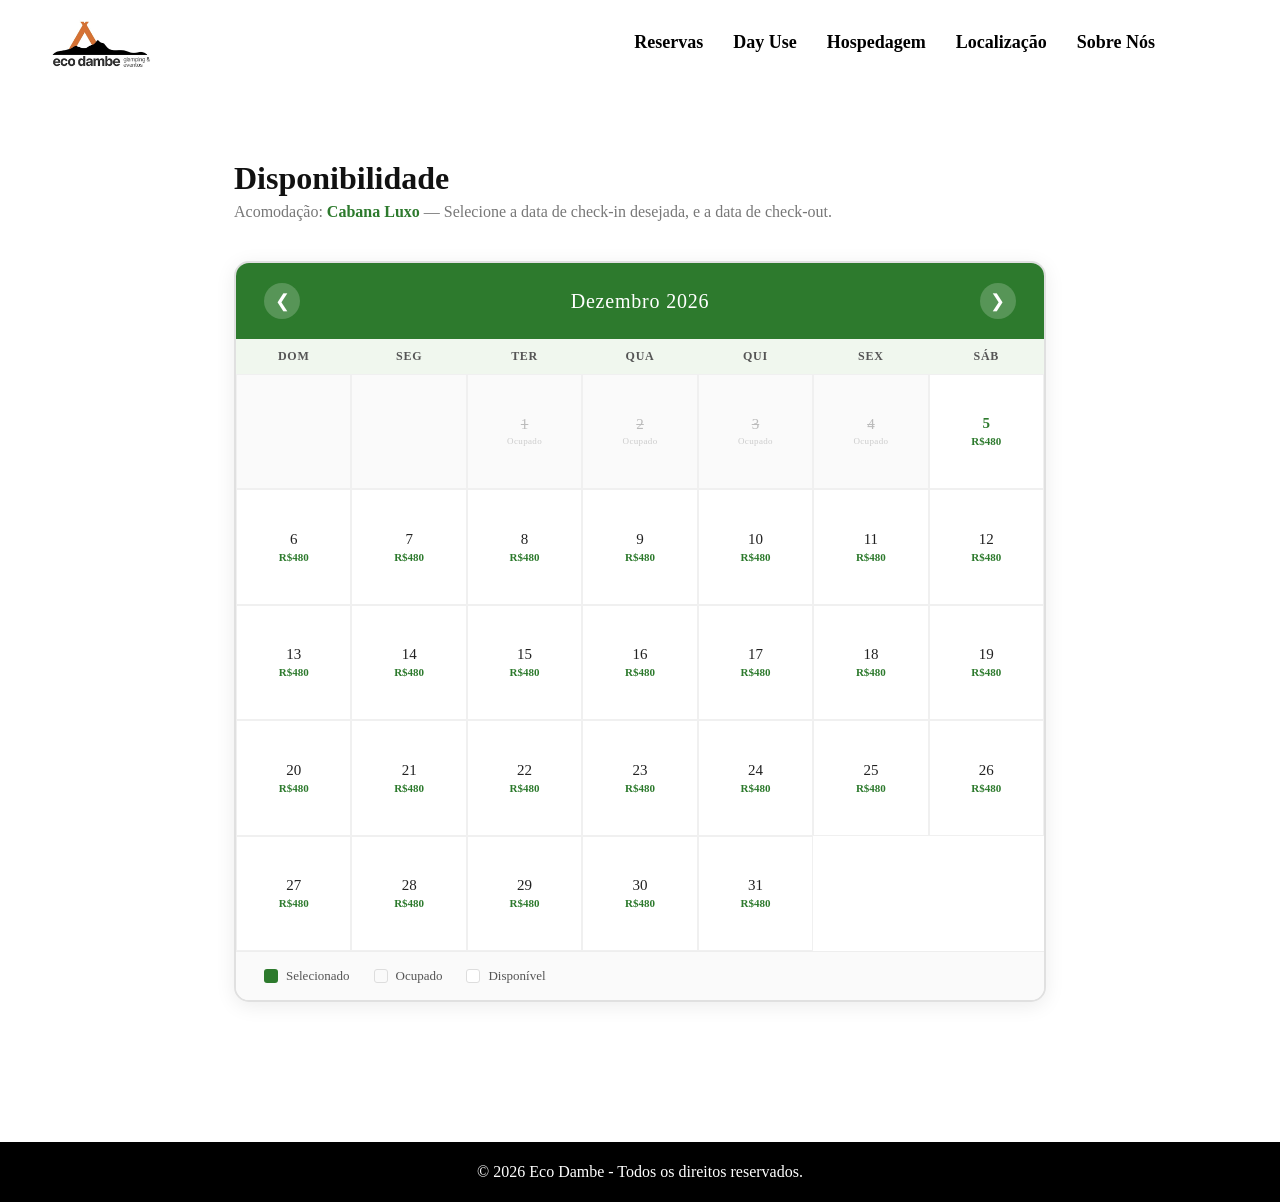
==== disponibilidade.html @ f7f6e592 "versão 3.0, o caldo de cana esta saindo" ====
<!DOCTYPE html>
<html lang="pt-br">
<head>
    <meta charset="UTF-8">
    <meta name="viewport" content="width=device-width, initial-scale=1.0">
    <title>Disponibilidade — Eco Dambe</title>
    <link rel="stylesheet" href="style.css">
    </head>

<body class="reservas">

    <header>
        <a class="logo" href="index.html">
            <img src="./img/logo ecodambe.png" alt="Logo Eco Dambe">
        </a>
        <nav class="nav">
            <a href="reservas.html">Reservas</a>
            <a href="day-use.html">Day Use</a>
            <a href="hospedagem.html">Hospedagem</a>
            <a href="localizacao.html">Localização</a>
            <a href="sobre-nos.html">Sobre Nós</a>
        </nav>
    </header>

    <div class="disponibilidade-wrapper">

        <h1 class="disp-titulo">Disponibilidade</h1>
        <p class="disp-subtitulo">
            Acomodação: <strong id="nomeCabana">Cabana Luxo</strong> —
            Selecione a data de check-in desejada, e a data de check-out.
        </p>

        <div class="calendario">
            <div class="cal-header">
                <button class="cal-nav" id="btnMesAnterior">&#10094;</button>
                <h2 id="mesAno">Maio 2026</h2>
                <button class="cal-nav" id="btnProximoMes">&#10095;</button>
            </div>

            <div class="cal-dias-semana">
                <span>Dom</span><span>Seg</span><span>Ter</span>
                <span>Qua</span><span>Qui</span><span>Sex</span><span>Sáb</span>
            </div>

            <div class="cal-grid" id="calGrid"></div>

            <div class="legenda">
                <div class="legenda-item">
                    <div class="legenda-cor" style="background:#2d7a2d;"></div>
                    Selecionado
                </div>
                <div class="legenda-item">
                    <div class="legenda-cor" style="background:#fafafa; border:1px solid #ddd;"></div>
                    Ocupado
                </div>
                <div class="legenda-item">
                    <div class="legenda-cor" style="background:white; border:1px solid #ddd;"></div>
                    Disponível
                </div>
            </div>
        </div>

        <!-- Resumo aparece ao selecionar data -->
        <div class="resumo" id="resumo">
            <h3>Resumo da Reserva</h3>
            <div class="resumo-linha">
                <span>Acomodação</span>
                <strong id="resumoCabana">—</strong>
            </div>
            <div class="resumo-linha">
                <span>Check-in</span>
                <strong id="resumoCheckin">—</strong>
            </div>
            <div class="resumo-linha">
                <span>Check-out</span>
                <strong id="resumoCheckout">—</strong>
            </div>
            <div class="resumo-linha">
                <span>Diárias</span>
                <strong id="resumoDiarias">—</strong>
            </div>
            <div class="resumo-total">
                <span>Total estimado</span>
                <strong id="resumoTotal">—</strong>
            </div>
            <div class="resumo-acoes">
                <button class="btn-confirmar" onclick="confirmarReserva()">Confirmar Reserva</button>
                <button class="btn-limpar" onclick="limparSelecao()">Limpar seleção</button>
            </div>
        </div>

    </div>

    <footer>
        <p>© 2026 Eco Dambe - Todos os direitos reservados.</p>
    </footer>

    <script>
        // ── CONFIGURAÇÃO ──────────────────────────

        // Preços por cabana (R$/noite)
        const precos = {
            'Cabana Luxo':    480,
            'Cabana Premium': 680,
        };

        // Datas indisponíveis — formato: 'YYYY-MM-DD'
        const indisponiveis = new Set([]);

        // Lê a cabana da URL
        const params = new URLSearchParams(window.location.search);
        const cabana = decodeURIComponent(params.get('cabana') || 'Cabana Luxo');
        const precoPorNoite = precos[cabana] || 480;

        document.getElementById('nomeCabana').textContent = cabana;

        // ── ESTADO ───────────────────────────────

        const hoje = new Date();
        hoje.setHours(0, 0, 0, 0);

        let mesAtual = hoje.getMonth();
        let anoAtual = hoje.getFullYear();
        let checkin = null;
        let checkout = null;

        const meses = [
            'Janeiro','Fevereiro','Março','Abril','Maio','Junho',
            'Julho','Agosto','Setembro','Outubro','Novembro','Dezembro'
        ];

        // ── RENDERIZAR CALENDÁRIO ─────────────────

        function toKey(date) {
    return `${date.getFullYear()}-${String(date.getMonth()+1).padStart(2,'0')}-${String(date.getDate()).padStart(2,'0')}`;
}

        function renderizarCalendario() {
            document.getElementById('mesAno').textContent = `${meses[mesAtual]} ${anoAtual}`;

            const grid = document.getElementById('calGrid');
            grid.innerHTML = '';

            const primeiroDia = new Date(anoAtual, mesAtual, 1).getDay();
            const totalDias   = new Date(anoAtual, mesAtual + 1, 0).getDate();

            // Células vazias antes do dia 1
            for (let i = 0; i < primeiroDia; i++) {
                const vazio = document.createElement('div');
                vazio.className = 'cal-dia vazio';
                grid.appendChild(vazio);
            }

            // Dias do mês
            for (let d = 1; d <= totalDias; d++) {
                const data = new Date(anoAtual, mesAtual, d);
                const key  = toKey(data);
                const passado = data < hoje;
                const ocupado = indisponiveis.has(key);
                const ehHoje  = toKey(data) === toKey(hoje);
                const selecionado =
                    (checkin && toKey(checkin) === key) || (checkout && toKey(checkout) === key);

const noIntervalo =
    checkin && checkout &&
    data > checkin && data < checkout;

                const cel = document.createElement('div');
                cel.className = 'cal-dia';

                if (passado || ocupado) {
                    cel.classList.add('indisponivel');
                }
                if (ehHoje) cel.classList.add('hoje');
                if (selecionado) cel.classList.add('selecionado');

                const num = document.createElement('span');
                num.className = 'num';
                num.textContent = d;
                cel.appendChild(num);

                if (!passado) {
                    const valor = document.createElement('span');
                    valor.className = 'valor';
                    valor.textContent = ocupado ? '' : `R$${precoPorNoite}`;
                    cel.appendChild(valor);
                }

                if (!passado && !ocupado) {
                    cel.addEventListener('click', () => selecionarData(data));
                }

                grid.appendChild(cel);
            }
        }

        // ── SELECIONAR DATA ───────────────────────

        function selecionarData(data) {
            if (!checkin || (checkin && checkout)) {
                checkin = data;
        checkout = null;
        }
     // segundo clique
        else if (data > checkin) {
        checkout = data;
        }
    // se clicar antes do check-in, reinicia
        else {
        checkin = data;
        checkout = null;
        }

    renderizarCalendario();
    atualizarResumo();
}
        

        function atualizarResumo() {
    if (!checkin) return;

    const fmt = d => d.toLocaleDateString('pt-BR', {
        day: '2-digit',
        month: 'long',
        year: 'numeric'
    });

    let diarias = 1;
    let total = precoPorNoite;

    let saida = new Date(checkin);

    if (checkout) {
        diarias = Math.ceil((checkout - checkin) / (1000 * 60 * 60 * 24));
        total = diarias * precoPorNoite;
        saida = checkout;
    } else {
        saida.setDate(saida.getDate() + 1);
    }

    document.getElementById('resumoCabana').textContent = cabana;
    document.getElementById('resumoCheckin').textContent = fmt(checkin);
    document.getElementById('resumoCheckout').textContent = fmt(saida);
    document.getElementById('resumoDiarias').textContent = `${diarias} dias(s)`;
    document.getElementById('resumoTotal').textContent =
        `R$ ${total.toLocaleString('pt-BR')}`;

    document.getElementById('resumo').classList.add('visivel');
}
        

        function confirmarReserva() {
    if (!checkin) return;

    const fmt = d => d.toLocaleDateString('pt-BR', {
        day: '2-digit',
        month: 'long',
        year: 'numeric'
    });

    const saida = checkout || new Date(checkin.getTime() + 24 * 60 * 60 * 1000);

    alert(
`Reserva solicitada!

Acomodação: ${cabana}
Check-in: ${fmt(checkin)}
Check-out: ${fmt(saida)}

Entraremos em contato para confirmar.`
    );
}

        // ── NAVEGAÇÃO DE MESES ────────────────────

        document.getElementById('btnProximoMes').addEventListener('click', () => {
            mesAtual++;
            if (mesAtual > 11) { mesAtual = 0; anoAtual++; }
            renderizarCalendario();
        });

        document.getElementById('btnMesAnterior').addEventListener('click', () => {
            const agora = new Date();
            if (anoAtual === agora.getFullYear() && mesAtual === agora.getMonth()) return;
            mesAtual--;
            if (mesAtual < 0) { mesAtual = 11; anoAtual--; }
            renderizarCalendario();
        });

        // ── INIT ──────────────────────────────────
        renderizarCalendario();

        function limparSelecao() {
    checkin = null;
    checkout = null;
    renderizarCalendario();
    document.getElementById('resumo').classList.remove('visivel');
}
    </script>

</body>
</html>
---- style.css ----
/* ============================================
   ECO DAMBE — STYLE.CSS
   ============================================ */

* {
    margin: 0;
    padding: 0;
    box-sizing: border-box;
    font-family: Cambria, Cochin, Georgia, Times, 'Times New Roman', serif;
}


/* ── BODY ─────────────────────────────────────
   CORREÇÃO 1 — removido background-color: black do body global.
   Cada página define seu próprio fundo via classe no <body>.
   Isso evita conflito entre index (imagem) e reservas (branco).
   ──────────────────────────────────────────── */

body {
    scroll-behavior: smooth;
}

/* Fundo da página inicial — vem do HTML via style inline ou classe */
body.page-home {
    background-image: url('./img/background.jpg');
    background-size: cover;
    background-position: center;
    background-repeat: no-repeat;
    min-height: 100vh;
}


/* ── ÁREA RESERVAS ────────────────────────── */

body.reservas {
    background-color: white;
    min-height: 100vh;
}


/* ── MIDDLE (index) ───────────────────────── */

.middle {
    height: calc(100vh - 160px);

    display: flex;
    flex-direction: column;

    justify-content: center;
    align-items: center;

    text-align: center;

 
    color: rgb(0, 0, 0);

    padding: 20px;
}


/* ── HEADER ───────────────────────────────── */

header {
    display: flex;
    align-items: center;
    justify-content: space-between;

    height: 100px;
    padding: 0 40px;
}


/* ── LOGO ─────────────────────────────────── */

.logo img {
    width: 120px;
    height: auto;
    border-radius: 8px;
}


/* ── NAV ──────────────────────────────────── */

nav {
    position: fixed;

    top: 20px;
    right: 100px;

    display: flex;
    align-items: center;
    gap: 30px;

    background-color: rgb(255, 255, 255);

    padding: 12px 25px;
    border-radius: 12px;

    z-index: 1000;
}

nav a {
    text-decoration: none;
    color: black;
    font-weight: bold;
    font-size: 18px;

    transition: 0.3s;
}

nav a:hover {
    color: #0077ff;
}


/* ── CARROSSEL ────────────────────────────── */

.cabanas {
    display: flex;
    align-items: center;
    justify-content: center;

    gap: 40px;

    padding: 50px;
}


/* ── CONTAINER IMAGENS ────────────────────── */

.container-imagens {
    position: relative;

    width: 550px;
    height: 380px;

    overflow: hidden;
    border-radius: 12px;
}


/* ── IMAGENS ──────────────────────────────── */

.imagem {
    position: absolute;

    width: 100%;
    height: 100%;

    object-fit: contain;

    opacity: 0;

    transition: opacity 1.2s ease-in-out;

    cursor: pointer;
}

.imagem.ativa {
    opacity: 1;
}


/* ── BOTÕES PREV / NEXT ───────────────────── */

.btn {
    background-color: white;
    border: none;

    width: 50px;
    height: 50px;

    border-radius: 50%;

    font-size: 30px;
    cursor: pointer;

    transition: 0.3s;

    box-shadow: 0 4px 10px rgba(0, 0, 0, 0.2);
}

.btn:hover {
    background-color: #0077ff;
    color: white;
    transform: scale(1.1);
}


/* ── INFORMAÇÕES DA CABANA ────────────────── */

.info-cabana {
    width: 350px;
    animation: fadeInfo 0.8s ease;
}

.info-cabana h2 {
    font-size: 34px;
    margin-bottom: 15px;
    color: rgb(0, 0, 0);
}

.info-cabana p {
    font-size: 18px;
    line-height: 1.7;
    color: #000000;
}


/* ── BOTÃO RESERVA ────────────────────────── */


.btn-reserva {
    display: inline-block;
    margin-top: 20px;

    padding: 12px 24px;

    background-color: black;
    color: white;

    border: none;
    border-radius: 8px;

    cursor: pointer;
    text-decoration: none;

    transition: 0.4s;
}

.btn-reserva:hover {
    background-color: #0077ff;
    transform: translateY(-5px);
}


/* ── CARD ─────────────────────────────────── */


.card {
    width: 250px;

    border-radius: 15px;
    border: 2px solid white;

    overflow: hidden;
    box-shadow: 0 4px 10px rgba(0, 0, 0, 0.2);

    color: black;

    margin-left: auto;
    padding: 20px;

    background-color: white;

    transition: 0.6s ease;
}

.card:hover {
    transform: scale(1.05);
    box-shadow: 0 8px 20px rgba(0, 0, 0, 0.3);
}



/* ── FOOTER ───────────────────────────────── */

footer {
    height: 60px;

    background-color: black;
    color: white;

    display: flex;
    justify-content: center;
    align-items: center;
}


/* ── ANIMAÇÃO INFO ────────────────────────── */


@keyframes fadeInfo {
    from {
        opacity: 0;
        transform: translateY(15px);
    }
    to {
        opacity: 1;
        transform: translateY(0);
    }
}


/* ── DETALHES DA CABANA ───────────────────── */

.detalhes-cabana {
    opacity: 0;
    transform: translateY(20px);
    transition: opacity 0.4s ease, transform 0.4s ease;
    visibility: hidden;  /* esconde sem travar a transição */
    height: 0;
    overflow: hidden;
    margin: 0;
    padding: 0;
}

.detalhes-cabana.visivel {
    opacity: 1;
    transform: translateY(0);
    visibility: visible;
    height: auto;
    overflow: visible;
    margin: 80px auto;
    padding: 40px;
}

.detalhes-cabana h2 {
    font-size: 32px;
    margin-bottom: 15px;
    color: rgb(0, 0, 0);
}

.detalhes-cabana p {
    font-size: 18px;
    line-height: 1.6;
    color: #000000;
}


/* ── BOTÃO FECHAR ─────────────────────────── */

.btn-fechar {
    background-color: transparent;
    border: none;

    font-size: 18px;
    cursor: pointer;

    float: right;

    margin-bottom: 10px;

    color: black;

    transition: 0.3s;
}

.btn-fechar:hover {
    color: red;
    transform: scale(1.1);
}


/* ── RESPONSIVO ───────────────────────────── */

@media (max-width: 900px) {

    .cabanas {
        flex-direction: column;
    }

    .container-imagens {
        width: 100%;
        max-width: 500px;
    }

    .info-cabana {
        width: 100%;
        text-align: center;
    }

    nav {
        right: 20px;
        gap: 15px;
        padding: 10px 15px;
    }

    nav a {
        font-size: 14px;
    }
}
.disponibilidade-wrapper {
            max-width: 860px;
            margin: 0 auto;
            padding: 60px 24px 100px;
        }

        .disp-titulo {
            font-size: 32px;
            color: #111;
            margin-bottom: 6px;
        }

        .disp-subtitulo {
            font-size: 16px;
            color: #777;
            margin-bottom: 40px;
        }

        .disp-subtitulo strong {
            color: #2d7a2d;
        }

        /* ── CALENDÁRIO ── */
        .calendario {
            background: white;
            border-radius: 15px;
            border: 2px solid #e0e0e0;
            box-shadow: 0 4px 20px rgba(0,0,0,0.08);
            overflow: hidden;
            margin-bottom: 40px;
        }

        .cal-header {
            display: flex;
            align-items: center;
            justify-content: space-between;
            padding: 20px 28px;
            background: #2d7a2d;
            color: white;
        }

        .cal-header h2 {
            font-size: 20px;
            font-weight: normal;
            letter-spacing: 0.04em;
        }

        .cal-nav {
            background: rgba(255,255,255,0.2);
            border: none;
            color: white;
            width: 36px;
            height: 36px;
            border-radius: 50%;
            font-size: 18px;
            cursor: pointer;
            transition: 0.2s;
            display: flex;
            align-items: center;
            justify-content: center;
        }

        .cal-nav:hover {
            background: rgba(255,255,255,0.35);
        }

        .cal-dias-semana {
            display: grid;
            grid-template-columns: repeat(7, 1fr);
            background: #f0f7ee;
        }

        .cal-dias-semana span {
            text-align: center;
            padding: 10px 0;
            font-size: 12px;
            font-weight: bold;
            letter-spacing: 0.06em;
            text-transform: uppercase;
            color: #555;
        }

        .cal-grid {
            display: grid;
            grid-template-columns: repeat(7, 1fr);
            gap: 0;
        }

        .cal-dia {
            position: relative;
            aspect-ratio: 1;
            display: flex;
            flex-direction: column;
            align-items: center;
            justify-content: center;
            cursor: pointer;
            border: 0.5px solid #f0f0f0;
            transition: background 0.2s;
            padding: 4px;
            min-height: 64px;
        }

        .cal-dia:hover:not(.indisponivel):not(.vazio) {
            background: #f0f7ee;
        }

        .cal-dia .num {
            font-size: 15px;
            font-weight: 500;
            color: #222;
            line-height: 1;
            margin-bottom: 4px;
        }

        .cal-dia .valor {
            font-size: 11px;
            color: #2d7a2d;
            font-weight: 600;
        }

        /* Estados */
        .cal-dia.vazio {
            cursor: default;
            background: #fafafa;
        }

        .cal-dia.indisponivel {
            background: #fafafa;
            cursor: not-allowed;
        }

        .cal-dia.indisponivel .num {
            color: #bbb;
            text-decoration: line-through;
        }

        .cal-dia.indisponivel .valor {
            color: #ddd;
        }

        .cal-dia.indisponivel::after {
            content: 'Ocupado';
            font-size: 9px;
            color: #ccc;
            letter-spacing: 0.04em;
        }

        .cal-dia.selecionado {
            background: #2d7a2d !important;
            border-radius: 0;
            color: white;
        }

        .cal-dia.selecionado .num {
            color: white;
        }

        .cal-dia.selecionado .valor {
            color: rgba(255,255,255,0.85);
        }

        .cal-dia.hoje .num {
            color: #2d7a2d;
            font-weight: bold;
        }
        

        /* ── LEGENDA ── */
        .legenda {
            display: flex;
            gap: 24px;
            flex-wrap: wrap;
            padding: 16px 28px;
            border-top: 1px solid #eee;
            background: #fafafa;
        }

        .legenda-item {
            display: flex;
            align-items: center;
            gap: 8px;
            font-size: 13px;
            color: #555;
        }

        .legenda-cor {
            width: 14px;
            height: 14px;
            border-radius: 3px;
        }

        /* ── RESUMO DA SELEÇÃO ── */
        .resumo {
            background: white;
            border-radius: 15px;
            border: 2px solid #e0e0e0;
            padding: 28px 32px;
            display: none;
            animation: fadeInfo 0.4s ease both;
        }

        .resumo.visivel {
            display: block;
        }

        .resumo h3 {
            font-size: 20px;
            color: #111;
            margin-bottom: 20px;
        }

        .resumo-linha {
            display: flex;
            justify-content: space-between;
            padding: 10px 0;
            border-bottom: 1px solid #f0f0f0;
            font-size: 15px;
            color: #444;
        }

        .resumo-linha:last-of-type {
            border-bottom: none;
        }

        .resumo-linha strong {
            color: #111;
        }

        .resumo-total {
            display: flex;
            justify-content: space-between;
            align-items: center;
            margin-top: 20px;
            padding-top: 16px;
            border-top: 2px solid #eee;
        }

        .resumo-total span {
            font-size: 15px;
            color: #777;
        }

        .resumo-total strong {
            font-size: 28px;
            color: #111;
        }

        .resumo-acoes {
            margin-top: 24px;
            display: flex;
            gap: 12px;
            flex-wrap: wrap;
        }

        .btn-confirmar {
            padding: 14px 32px;
            background: #2d7a2d;
            color: white;
            border: none;
            border-radius: 8px;
            font-size: 15px;
            cursor: pointer;
            transition: 0.3s;
        }

        .btn-confirmar:hover {
            background: #1f5c1f;
            transform: translateY(-2px);
        }

        .btn-limpar {
            padding: 14px 20px;
            background: transparent;
            color: #555;
            border: 1.5px solid #ccc;
            border-radius: 8px;
            font-size: 15px;
            cursor: pointer;
            transition: 0.3s;
        }

        .btn-limpar:hover {
            border-color: #888;
            color: #111;
        }

        @keyframes fadeInfo {
            from { opacity: 0; transform: translateY(12px); }
            to   { opacity: 1; transform: translateY(0); }
        }

        @media (max-width: 600px) {
            .cal-dia { min-height: 48px; }
            .cal-dia .valor { display: none; }
            .cal-header h2 { font-size: 16px; }
        }
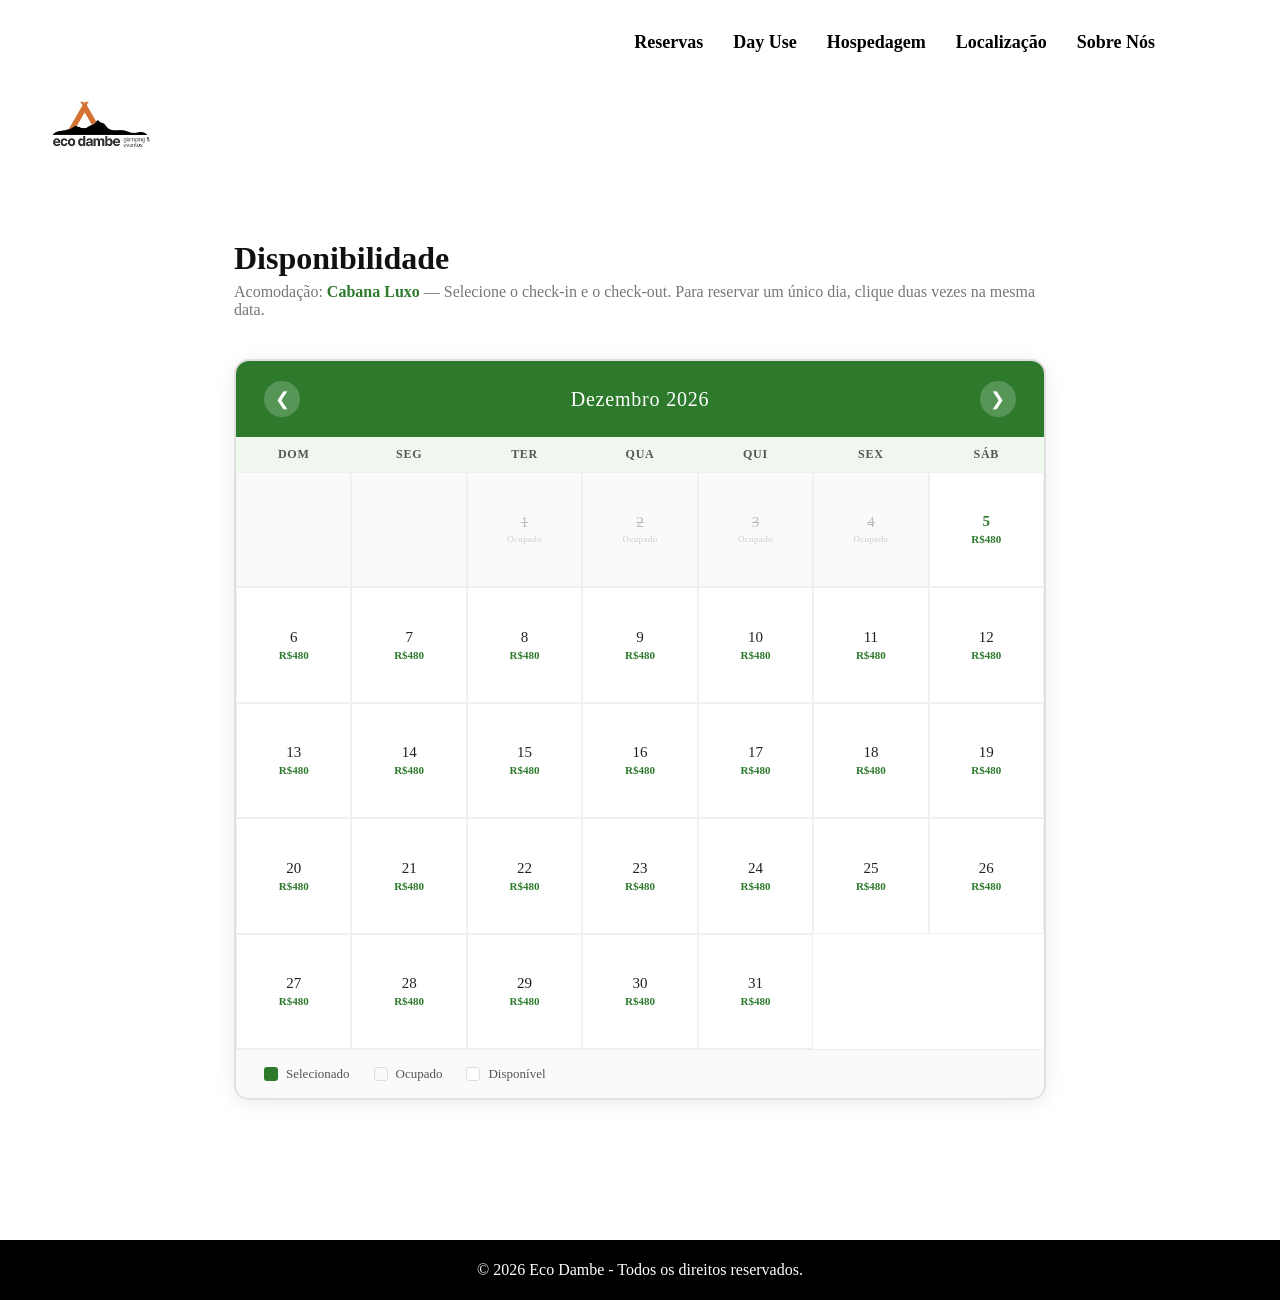
==== commit edaf224b: "versão 3.9" ====
--- a/disponibilidade.html
+++ b/disponibilidade.html
@@ -1,302 +1,384 @@
-<!DOCTYPE html>
+<!doctype html>
 <html lang="pt-br">
-<head>
-    <meta charset="UTF-8">
-    <meta name="viewport" content="width=device-width, initial-scale=1.0">
-    <title>Disponibilidade — Eco Dambe</title>
-    <link rel="stylesheet" href="style.css">
+    <head>
+        <meta charset="UTF-8" />
+        <meta name="viewport" content="width=device-width, initial-scale=1.0" />
+        <title>Disponibilidade — Eco Dambe</title>
+        <link rel="stylesheet" href="style.css" />
     </head>
 
-<body class="reservas">
-
-    <header>
-        <a class="logo" href="index.html">
-            <img src="./img/logo ecodambe.png" alt="Logo Eco Dambe">
-        </a>
-        <nav class="nav">
-            <a href="reservas.html">Reservas</a>
-            <a href="day-use.html">Day Use</a>
-            <a href="hospedagem.html">Hospedagem</a>
-            <a href="localizacao.html">Localização</a>
-            <a href="sobre-nos.html">Sobre Nós</a>
-        </nav>
-    </header>
-
-    <div class="disponibilidade-wrapper">
-
-        <h1 class="disp-titulo">Disponibilidade</h1>
-        <p class="disp-subtitulo">
-            Acomodação: <strong id="nomeCabana">Cabana Luxo</strong> —
-            Selecione a data de check-in desejada, e a data de check-out.
-        </p>
-
-        <div class="calendario">
-            <div class="cal-header">
-                <button class="cal-nav" id="btnMesAnterior">&#10094;</button>
-                <h2 id="mesAno">Maio 2026</h2>
-                <button class="cal-nav" id="btnProximoMes">&#10095;</button>
+    <body class="reservas">
+        <header>
+            <a class="logo" href="index.html">
+                <img src="./img/logo ecodambe.png" alt="Logo Eco Dambe" />
+            </a>
+            <nav class="nav">
+                <a href="reservas.html">Reservas</a>
+                <a href="day-use.html">Day Use</a>
+                <a href="hospedagem.html">Hospedagem</a>
+                <a href="localizacao.html">Localização</a>
+                <a href="sobre-nos.html">Sobre Nós</a>
+            </nav>
+        </header>
+
+        <div class="disponibilidade-wrapper">
+            <h1 class="disp-titulo">Disponibilidade</h1>
+            <p class="disp-subtitulo">
+                Acomodação: <strong id="nomeCabana">Cabana Luxo</strong> —
+                Selecione o check-in e o check-out. Para reservar um único dia,
+                clique duas vezes na mesma data.
+            </p>
+
+            <div class="calendario">
+                <div class="cal-header">
+                    <button class="cal-nav" id="btnMesAnterior">
+                        &#10094;
+                    </button>
+                    <h2 id="mesAno">Maio 2026</h2>
+                    <button class="cal-nav" id="btnProximoMes">&#10095;</button>
+                </div>
+
+                <div class="cal-dias-semana">
+                    <span>Dom</span><span>Seg</span><span>Ter</span>
+                    <span>Qua</span><span>Qui</span><span>Sex</span
+                    ><span>Sáb</span>
+                </div>
+
+                <div class="cal-grid" id="calGrid"></div>
+
+                <div class="legenda">
+                    <div class="legenda-item">
+                        <div
+                            class="legenda-cor"
+                            style="background: #2d7a2d"
+                        ></div>
+                        Selecionado
+                    </div>
+                    <div class="legenda-item">
+                        <div
+                            class="legenda-cor"
+                            style="background: #fafafa; border: 1px solid #ddd"
+                        ></div>
+                        Ocupado
+                    </div>
+                    <div class="legenda-item">
+                        <div
+                            class="legenda-cor"
+                            style="background: white; border: 1px solid #ddd"
+                        ></div>
+                        Disponível
+                    </div>
+                </div>
             </div>
 
-            <div class="cal-dias-semana">
-                <span>Dom</span><span>Seg</span><span>Ter</span>
-                <span>Qua</span><span>Qui</span><span>Sex</span><span>Sáb</span>
-            </div>
-
-            <div class="cal-grid" id="calGrid"></div>
-
-            <div class="legenda">
-                <div class="legenda-item">
-                    <div class="legenda-cor" style="background:#2d7a2d;"></div>
-                    Selecionado
-                </div>
-                <div class="legenda-item">
-                    <div class="legenda-cor" style="background:#fafafa; border:1px solid #ddd;"></div>
-                    Ocupado
-                </div>
-                <div class="legenda-item">
-                    <div class="legenda-cor" style="background:white; border:1px solid #ddd;"></div>
-                    Disponível
+            <!-- Resumo aparece ao selecionar data -->
+            <div class="resumo" id="resumo">
+                <h3>Resumo da Reserva</h3>
+                <div class="resumo-linha">
+                    <span>Acomodação</span>
+                    <strong id="resumoCabana">—</strong>
+                </div>
+                <div class="resumo-linha">
+                    <span>Check-in</span>
+                    <strong id="resumoCheckin">—</strong>
+                </div>
+                <div class="resumo-linha">
+                    <span>Check-out</span>
+                    <strong id="resumoCheckout">—</strong>
+                </div>
+                <div class="resumo-linha">
+                    <span>Diárias</span>
+                    <strong id="resumoDiarias">—</strong>
+                </div>
+                <div class="resumo-total">
+                    <span>Total estimado</span>
+                    <strong id="resumoTotal">—</strong>
+                </div>
+                <div class="resumo-acoes">
+                    <button class="btn-confirmar" onclick="confirmarReserva()">
+                        Confirmar Reserva
+                    </button>
+                    <button class="btn-limpar" onclick="limparSelecao()">
+                        Limpar seleção
+                    </button>
                 </div>
             </div>
         </div>
 
-        <!-- Resumo aparece ao selecionar data -->
-        <div class="resumo" id="resumo">
-            <h3>Resumo da Reserva</h3>
-            <div class="resumo-linha">
-                <span>Acomodação</span>
-                <strong id="resumoCabana">—</strong>
-            </div>
-            <div class="resumo-linha">
-                <span>Check-in</span>
-                <strong id="resumoCheckin">—</strong>
-            </div>
-            <div class="resumo-linha">
-                <span>Check-out</span>
-                <strong id="resumoCheckout">—</strong>
-            </div>
-            <div class="resumo-linha">
-                <span>Diárias</span>
-                <strong id="resumoDiarias">—</strong>
-            </div>
-            <div class="resumo-total">
-                <span>Total estimado</span>
-                <strong id="resumoTotal">—</strong>
-            </div>
-            <div class="resumo-acoes">
-                <button class="btn-confirmar" onclick="confirmarReserva()">Confirmar Reserva</button>
-                <button class="btn-limpar" onclick="limparSelecao()">Limpar seleção</button>
-            </div>
-        </div>
-
-    </div>
-
-    <footer>
-        <p>© 2026 Eco Dambe - Todos os direitos reservados.</p>
-    </footer>
-
-    <script>
-        // ── CONFIGURAÇÃO ──────────────────────────
-
-        // Preços por cabana (R$/noite)
-        const precos = {
-            'Cabana Luxo':    480,
-            'Cabana Premium': 680,
-        };
-
-        // Datas indisponíveis — formato: 'YYYY-MM-DD'
-        const indisponiveis = new Set([]);
-
-        // Lê a cabana da URL
-        const params = new URLSearchParams(window.location.search);
-        const cabana = decodeURIComponent(params.get('cabana') || 'Cabana Luxo');
-        const precoPorNoite = precos[cabana] || 480;
-
-        document.getElementById('nomeCabana').textContent = cabana;
-
-        // ── ESTADO ───────────────────────────────
-
-        const hoje = new Date();
-        hoje.setHours(0, 0, 0, 0);
-
-        let mesAtual = hoje.getMonth();
-        let anoAtual = hoje.getFullYear();
-        let checkin = null;
-        let checkout = null;
-
-        const meses = [
-            'Janeiro','Fevereiro','Março','Abril','Maio','Junho',
-            'Julho','Agosto','Setembro','Outubro','Novembro','Dezembro'
-        ];
-
-        // ── RENDERIZAR CALENDÁRIO ─────────────────
-
-        function toKey(date) {
-    return `${date.getFullYear()}-${String(date.getMonth()+1).padStart(2,'0')}-${String(date.getDate()).padStart(2,'0')}`;
-}
-
-        function renderizarCalendario() {
-            document.getElementById('mesAno').textContent = `${meses[mesAtual]} ${anoAtual}`;
-
-            const grid = document.getElementById('calGrid');
-            grid.innerHTML = '';
-
-            const primeiroDia = new Date(anoAtual, mesAtual, 1).getDay();
-            const totalDias   = new Date(anoAtual, mesAtual + 1, 0).getDate();
-
-            // Células vazias antes do dia 1
-            for (let i = 0; i < primeiroDia; i++) {
-                const vazio = document.createElement('div');
-                vazio.className = 'cal-dia vazio';
-                grid.appendChild(vazio);
-            }
-
-            // Dias do mês
-            for (let d = 1; d <= totalDias; d++) {
-                const data = new Date(anoAtual, mesAtual, d);
-                const key  = toKey(data);
-                const passado = data < hoje;
-                const ocupado = indisponiveis.has(key);
-                const ehHoje  = toKey(data) === toKey(hoje);
-                const selecionado =
-                    (checkin && toKey(checkin) === key) || (checkout && toKey(checkout) === key);
-
-const noIntervalo =
-    checkin && checkout &&
-    data > checkin && data < checkout;
-
-                const cel = document.createElement('div');
-                cel.className = 'cal-dia';
-
-                if (passado || ocupado) {
-                    cel.classList.add('indisponivel');
-                }
-                if (ehHoje) cel.classList.add('hoje');
-                if (selecionado) cel.classList.add('selecionado');
-
-                const num = document.createElement('span');
-                num.className = 'num';
-                num.textContent = d;
-                cel.appendChild(num);
-
-                if (!passado) {
-                    const valor = document.createElement('span');
-                    valor.className = 'valor';
-                    valor.textContent = ocupado ? '' : `R$${precoPorNoite}`;
-                    cel.appendChild(valor);
-                }
-
-                if (!passado && !ocupado) {
-                    cel.addEventListener('click', () => selecionarData(data));
-                }
-
-                grid.appendChild(cel);
-            }
-        }
-
-        // ── SELECIONAR DATA ───────────────────────
-
-        function selecionarData(data) {
-            if (!checkin || (checkin && checkout)) {
-                checkin = data;
-        checkout = null;
-        }
-     // segundo clique
-        else if (data > checkin) {
-        checkout = data;
-        }
-    // se clicar antes do check-in, reinicia
-        else {
-        checkin = data;
-        checkout = null;
-        }
-
-    renderizarCalendario();
-    atualizarResumo();
-}
-        
-
-        function atualizarResumo() {
-    if (!checkin) return;
-
-    const fmt = d => d.toLocaleDateString('pt-BR', {
-        day: '2-digit',
-        month: 'long',
-        year: 'numeric'
-    });
-
-    let diarias = 1;
-    let total = precoPorNoite;
-
-    let saida = new Date(checkin);
-
-    if (checkout) {
-        diarias = Math.ceil((checkout - checkin) / (1000 * 60 * 60 * 24));
-        total = diarias * precoPorNoite;
-        saida = checkout;
-    } else {
-        saida.setDate(saida.getDate() + 1);
-    }
-
-    document.getElementById('resumoCabana').textContent = cabana;
-    document.getElementById('resumoCheckin').textContent = fmt(checkin);
-    document.getElementById('resumoCheckout').textContent = fmt(saida);
-    document.getElementById('resumoDiarias').textContent = `${diarias} dias(s)`;
-    document.getElementById('resumoTotal').textContent =
-        `R$ ${total.toLocaleString('pt-BR')}`;
-
-    document.getElementById('resumo').classList.add('visivel');
-}
-        
-
-        function confirmarReserva() {
-    if (!checkin) return;
-
-    const fmt = d => d.toLocaleDateString('pt-BR', {
-        day: '2-digit',
-        month: 'long',
-        year: 'numeric'
-    });
-
-    const saida = checkout || new Date(checkin.getTime() + 24 * 60 * 60 * 1000);
-
-    alert(
-`Reserva solicitada!
-
-Acomodação: ${cabana}
-Check-in: ${fmt(checkin)}
-Check-out: ${fmt(saida)}
-
-Entraremos em contato para confirmar.`
-    );
-}
-
-        // ── NAVEGAÇÃO DE MESES ────────────────────
-
-        document.getElementById('btnProximoMes').addEventListener('click', () => {
-            mesAtual++;
-            if (mesAtual > 11) { mesAtual = 0; anoAtual++; }
+        <footer>
+            <p>© 2026 Eco Dambe - Todos os direitos reservados.</p>
+        </footer>
+
+        <script>
+            // ── CONFIGURAÇÃO ──────────────────────────
+
+            // Preços por cabana (R$/noite)
+            const precos = {
+                'Cabana Luxo': 480,
+                'Cabana Premium': 680,
+            };
+
+            // Datas indisponíveis — formato: 'YYYY-MM-DD'
+            const indisponiveis = new Set([]);
+
+            // Lê a cabana da URL
+            const params = new URLSearchParams(window.location.search);
+            const cabana = decodeURIComponent(
+                params.get('cabana') || 'Cabana Luxo'
+            );
+            const precoPorNoite = precos[cabana] || 480;
+
+            document.getElementById('nomeCabana').textContent = cabana;
+
+            // ── ESTADO ───────────────────────────────
+
+            const hoje = new Date();
+            hoje.setHours(0, 0, 0, 0);
+
+            let mesAtual = hoje.getMonth();
+            let anoAtual = hoje.getFullYear();
+            let checkin = null;
+            let checkout = null;
+
+            const meses = [
+                'Janeiro',
+                'Fevereiro',
+                'Março',
+                'Abril',
+                'Maio',
+                'Junho',
+                'Julho',
+                'Agosto',
+                'Setembro',
+                'Outubro',
+                'Novembro',
+                'Dezembro',
+            ];
+
+            // ── RENDERIZAR CALENDÁRIO ─────────────────
+
+            function toKey(date) {
+                return `${date.getFullYear()}-${String(date.getMonth() + 1).padStart(2, '0')}-${String(date.getDate()).padStart(2, '0')}`;
+            }
+
+            function renderizarCalendario() {
+                document.getElementById('mesAno').textContent =
+                    `${meses[mesAtual]} ${anoAtual}`;
+
+                const grid = document.getElementById('calGrid');
+                grid.innerHTML = '';
+
+                const primeiroDia = new Date(anoAtual, mesAtual, 1).getDay();
+                const totalDias = new Date(anoAtual, mesAtual + 1, 0).getDate();
+
+                // Células vazias antes do dia 1
+                for (let i = 0; i < primeiroDia; i++) {
+                    const vazio = document.createElement('div');
+                    vazio.className = 'cal-dia vazio';
+                    grid.appendChild(vazio);
+                }
+
+                // Dias do mês
+                for (let d = 1; d <= totalDias; d++) {
+                    const data = new Date(anoAtual, mesAtual, d);
+                    const key = toKey(data);
+                    const passado = data < hoje;
+                    const ocupado = indisponiveis.has(key);
+                    const ehHoje = toKey(data) === toKey(hoje);
+                    const selecionado =
+                        (checkin && toKey(checkin) === key) ||
+                        (checkout && toKey(checkout) === key);
+
+                    const noIntervalo =
+                        checkin &&
+                        checkout &&
+                        data > checkin &&
+                        data < checkout;
+
+                    const cel = document.createElement('div');
+                    cel.className = 'cal-dia';
+
+                    if (passado || ocupado) {
+                        cel.classList.add('indisponivel');
+                    }
+                    if (ehHoje) cel.classList.add('hoje');
+                    if (selecionado) cel.classList.add('selecionado');
+
+                    const num = document.createElement('span');
+                    num.className = 'num';
+                    num.textContent = d;
+                    cel.appendChild(num);
+
+                    if (!passado) {
+                        const valor = document.createElement('span');
+                        valor.className = 'valor';
+                        valor.textContent = ocupado ? '' : `R$${precoPorNoite}`;
+                        cel.appendChild(valor);
+                    }
+
+                    if (!passado && !ocupado) {
+                        cel.addEventListener('click', () =>
+                            selecionarData(data)
+                        );
+                    }
+
+                    grid.appendChild(cel);
+                }
+            }
+
+            // ── SELECIONAR DATA ───────────────────────
+
+            function selecionarData(data) {
+                if (!checkin || (checkin && checkout)) {
+                    // primeiro clique — define check-in
+                    checkin = data;
+                    checkout = null;
+                }
+                // segundo clique no mesmo dia — confirma 1 diária
+                else if (toKey(data) === toKey(checkin)) {
+                    checkout = new Date(checkin);
+                    checkout.setDate(checkout.getDate() + 1);
+                }
+                // segundo clique em data posterior — define check-out
+                else if (data > checkin) {
+                    const cursor = new Date(checkin);
+                    cursor.setDate(cursor.getDate() + 1);
+                    let conflito = false;
+                    while (cursor < data) {
+                        if (indisponiveis.has(toKey(cursor))) {
+                            conflito = true;
+                            break;
+                        }
+                        cursor.setDate(cursor.getDate() + 1);
+                    }
+                    if (conflito) {
+                        alert(
+                            'Há datas indisponíveis no período selecionado. Por favor, escolha outro intervalo.'
+                        );
+                        checkin = data;
+                        checkout = null;
+                    } else {
+                        checkout = data;
+                    }
+                }
+                // clique em data anterior — reinicia
+                else {
+                    checkin = data;
+                    checkout = null;
+                }
+
+                renderizarCalendario();
+                atualizarResumo();
+            }
+
+            function atualizarResumo() {
+                if (!checkin) return;
+
+                const fmt = (d) =>
+                    d.toLocaleDateString('pt-BR', {
+                        day: '2-digit',
+                        month: 'long',
+                        year: 'numeric',
+                    });
+
+                document.getElementById('resumoCabana').textContent = cabana;
+                document.getElementById('resumoCheckin').textContent =
+                    fmt(checkin);
+                document.getElementById('resumo').classList.add('visivel');
+
+                // Aguardando o checkout — exibe estado parcial
+                if (!checkout) {
+                    document.getElementById('resumoCheckout').textContent = '—';
+                    document.getElementById('resumoDiarias').textContent = '—';
+                    document.getElementById('resumoTotal').textContent = '—';
+                    return;
+                }
+
+                const diarias = Math.ceil(
+                    (checkout - checkin) / (1000 * 60 * 60 * 24)
+                );
+                const total = diarias * precoPorNoite;
+
+                document.getElementById('resumoCheckout').textContent =
+                    fmt(checkout);
+                document.getElementById('resumoDiarias').textContent =
+                    `${diarias} diária(s)`;
+                document.getElementById('resumoTotal').textContent =
+                    `R$ ${total.toLocaleString('pt-BR')}`;
+            }
+
+            // ── NAVEGAÇÃO DE MESES ────────────────────
+
+            document
+                .getElementById('btnProximoMes')
+                .addEventListener('click', () => {
+                    mesAtual++;
+                    if (mesAtual > 11) {
+                        mesAtual = 0;
+                        anoAtual++;
+                    }
+                    renderizarCalendario();
+                });
+
+            document
+                .getElementById('btnMesAnterior')
+                .addEventListener('click', () => {
+                    const agora = new Date();
+                    if (
+                        anoAtual === agora.getFullYear() &&
+                        mesAtual === agora.getMonth()
+                    )
+                        return;
+                    mesAtual--;
+                    if (mesAtual < 0) {
+                        mesAtual = 11;
+                        anoAtual--;
+                    }
+                    renderizarCalendario();
+                });
+
+            // ── INIT ──────────────────────────────────
             renderizarCalendario();
-        });
-
-        document.getElementById('btnMesAnterior').addEventListener('click', () => {
-            const agora = new Date();
-            if (anoAtual === agora.getFullYear() && mesAtual === agora.getMonth()) return;
-            mesAtual--;
-            if (mesAtual < 0) { mesAtual = 11; anoAtual--; }
-            renderizarCalendario();
-        });
-
-        // ── INIT ──────────────────────────────────
-        renderizarCalendario();
-
-        function limparSelecao() {
-    checkin = null;
-    checkout = null;
-    renderizarCalendario();
-    document.getElementById('resumo').classList.remove('visivel');
-}
-    </script>
-
-</body>
-</html>+
+            function limparSelecao() {
+                checkin = null;
+                checkout = null;
+                renderizarCalendario();
+                document.getElementById('resumo').classList.remove('visivel');
+            }
+
+            function confirmarReserva() {
+                if (!checkin || !checkout) {
+                    alert(
+                        'Selecione as datas de check-in e check-out antes de confirmar.'
+                    );
+                    return;
+                }
+
+                const fmt = (d) =>
+                    d.toLocaleDateString('pt-BR', {
+                        day: '2-digit',
+                        month: 'long',
+                        year: 'numeric',
+                    });
+
+                const diarias = Math.ceil(
+                    (checkout - checkin) / (1000 * 60 * 60 * 24)
+                );
+                const total = diarias * precoPorNoite;
+
+                const mensagem =
+                    `Reserva confirmada!\n\n` +
+                    `Acomodação: ${cabana}\n` +
+                    `Check-in: ${fmt(checkin)}\n` +
+                    `Check-out: ${fmt(checkout)}\n` +
+                    `Diárias: ${diarias}\n` +
+                    `Total: R$ ${total.toLocaleString('pt-BR')}\n\n` +
+                    `Em breve entraremos em contato para finalizar o pagamento.`;
+
+                alert(mensagem);
+                limparSelecao();
+            }
+        </script>
+    </body>
+</html>
--- a/style.css
+++ b/style.css
@@ -1,3 +1,7 @@
+/* ============================================
+   ECO DAMBE — STYLE.CSS
+   ============================================ */
+
 /* ============================================
    ECO DAMBE — STYLE.CSS
    ============================================ */
@@ -8,13 +12,6 @@
     box-sizing: border-box;
     font-family: Cambria, Cochin, Georgia, Times, 'Times New Roman', serif;
 }
-
-
-/* ── BODY ─────────────────────────────────────
-   CORREÇÃO 1 — removido background-color: black do body global.
-   Cada página define seu próprio fundo via classe no <body>.
-   Isso evita conflito entre index (imagem) e reservas (branco).
-   ──────────────────────────────────────────── */
 
 body {
     scroll-behavior: smooth;
@@ -29,14 +26,13 @@
     min-height: 100vh;
 }
 
-
 /* ── ÁREA RESERVAS ────────────────────────── */
 
 body.reservas {
     background-color: white;
     min-height: 100vh;
-}
-
+    padding-top: 80px; /* compensa a nav com position: fixed */
+}
 
 /* ── MIDDLE (index) ───────────────────────── */
 
@@ -51,12 +47,10 @@
 
     text-align: center;
 
- 
     color: rgb(0, 0, 0);
 
     padding: 20px;
 }
-
 
 /* ── HEADER ───────────────────────────────── */
 
@@ -68,7 +62,6 @@
     height: 100px;
     padding: 0 40px;
 }
-
 
 /* ── LOGO ─────────────────────────────────── */
 
@@ -77,7 +70,6 @@
     height: auto;
     border-radius: 8px;
 }
-
 
 /* ── NAV ──────────────────────────────────── */
 
@@ -112,7 +104,6 @@
     color: #0077ff;
 }
 
-
 /* ── CARROSSEL ────────────────────────────── */
 
 .cabanas {
@@ -124,7 +115,6 @@
 
     padding: 50px;
 }
-
 
 /* ── CONTAINER IMAGENS ────────────────────── */
 
@@ -138,7 +128,6 @@
     border-radius: 12px;
 }
 
-
 /* ── IMAGENS ──────────────────────────────── */
 
 .imagem {
@@ -147,7 +136,7 @@
     width: 100%;
     height: 100%;
 
-    object-fit: contain;
+    object-fit: cover;
 
     opacity: 0;
 
@@ -159,7 +148,6 @@
 .imagem.ativa {
     opacity: 1;
 }
-
 
 /* ── BOTÕES PREV / NEXT ───────────────────── */
 
@@ -185,7 +173,6 @@
     color: white;
     transform: scale(1.1);
 }
-
 
 /* ── INFORMAÇÕES DA CABANA ────────────────── */
 
@@ -206,9 +193,7 @@
     color: #000000;
 }
 
-
 /* ── BOTÃO RESERVA ────────────────────────── */
-
 
 .btn-reserva {
     display: inline-block;
@@ -233,9 +218,7 @@
     transform: translateY(-5px);
 }
 
-
 /* ── CARD ─────────────────────────────────── */
-
 
 .card {
     width: 250px;
@@ -261,8 +244,6 @@
     box-shadow: 0 8px 20px rgba(0, 0, 0, 0.3);
 }
 
-
-
 /* ── FOOTER ───────────────────────────────── */
 
 footer {
@@ -276,9 +257,7 @@
     align-items: center;
 }
 
-
 /* ── ANIMAÇÃO INFO ────────────────────────── */
-
 
 @keyframes fadeInfo {
     from {
@@ -291,14 +270,15 @@
     }
 }
 
-
 /* ── DETALHES DA CABANA ───────────────────── */
 
 .detalhes-cabana {
     opacity: 0;
     transform: translateY(20px);
-    transition: opacity 0.4s ease, transform 0.4s ease;
-    visibility: hidden;  /* esconde sem travar a transição */
+    transition:
+        opacity 0.4s ease,
+        transform 0.4s ease;
+    visibility: hidden; /* esconde sem travar a transição */
     height: 0;
     overflow: hidden;
     margin: 0;
@@ -327,7 +307,6 @@
     color: #000000;
 }
 
-
 /* ── BOTÃO FECHAR ─────────────────────────── */
 
 .btn-fechar {
@@ -351,11 +330,9 @@
     transform: scale(1.1);
 }
 
-
 /* ── RESPONSIVO ───────────────────────────── */
 
 @media (max-width: 900px) {
-
     .cabanas {
         flex-direction: column;
     }
@@ -381,298 +358,309 @@
     }
 }
 .disponibilidade-wrapper {
-            max-width: 860px;
-            margin: 0 auto;
-            padding: 60px 24px 100px;
-        }
-
-        .disp-titulo {
-            font-size: 32px;
-            color: #111;
-            margin-bottom: 6px;
-        }
-
-        .disp-subtitulo {
-            font-size: 16px;
-            color: #777;
-            margin-bottom: 40px;
-        }
-
-        .disp-subtitulo strong {
-            color: #2d7a2d;
-        }
-
-        /* ── CALENDÁRIO ── */
-        .calendario {
-            background: white;
-            border-radius: 15px;
-            border: 2px solid #e0e0e0;
-            box-shadow: 0 4px 20px rgba(0,0,0,0.08);
-            overflow: hidden;
-            margin-bottom: 40px;
-        }
-
-        .cal-header {
-            display: flex;
-            align-items: center;
-            justify-content: space-between;
-            padding: 20px 28px;
-            background: #2d7a2d;
-            color: white;
-        }
-
-        .cal-header h2 {
-            font-size: 20px;
-            font-weight: normal;
-            letter-spacing: 0.04em;
-        }
-
-        .cal-nav {
-            background: rgba(255,255,255,0.2);
-            border: none;
-            color: white;
-            width: 36px;
-            height: 36px;
-            border-radius: 50%;
-            font-size: 18px;
-            cursor: pointer;
-            transition: 0.2s;
-            display: flex;
-            align-items: center;
-            justify-content: center;
-        }
-
-        .cal-nav:hover {
-            background: rgba(255,255,255,0.35);
-        }
-
-        .cal-dias-semana {
-            display: grid;
-            grid-template-columns: repeat(7, 1fr);
-            background: #f0f7ee;
-        }
-
-        .cal-dias-semana span {
-            text-align: center;
-            padding: 10px 0;
-            font-size: 12px;
-            font-weight: bold;
-            letter-spacing: 0.06em;
-            text-transform: uppercase;
-            color: #555;
-        }
-
-        .cal-grid {
-            display: grid;
-            grid-template-columns: repeat(7, 1fr);
-            gap: 0;
-        }
-
-        .cal-dia {
-            position: relative;
-            aspect-ratio: 1;
-            display: flex;
-            flex-direction: column;
-            align-items: center;
-            justify-content: center;
-            cursor: pointer;
-            border: 0.5px solid #f0f0f0;
-            transition: background 0.2s;
-            padding: 4px;
-            min-height: 64px;
-        }
-
-        .cal-dia:hover:not(.indisponivel):not(.vazio) {
-            background: #f0f7ee;
-        }
-
-        .cal-dia .num {
-            font-size: 15px;
-            font-weight: 500;
-            color: #222;
-            line-height: 1;
-            margin-bottom: 4px;
-        }
-
-        .cal-dia .valor {
-            font-size: 11px;
-            color: #2d7a2d;
-            font-weight: 600;
-        }
-
-        /* Estados */
-        .cal-dia.vazio {
-            cursor: default;
-            background: #fafafa;
-        }
-
-        .cal-dia.indisponivel {
-            background: #fafafa;
-            cursor: not-allowed;
-        }
-
-        .cal-dia.indisponivel .num {
-            color: #bbb;
-            text-decoration: line-through;
-        }
-
-        .cal-dia.indisponivel .valor {
-            color: #ddd;
-        }
-
-        .cal-dia.indisponivel::after {
-            content: 'Ocupado';
-            font-size: 9px;
-            color: #ccc;
-            letter-spacing: 0.04em;
-        }
-
-        .cal-dia.selecionado {
-            background: #2d7a2d !important;
-            border-radius: 0;
-            color: white;
-        }
-
-        .cal-dia.selecionado .num {
-            color: white;
-        }
-
-        .cal-dia.selecionado .valor {
-            color: rgba(255,255,255,0.85);
-        }
-
-        .cal-dia.hoje .num {
-            color: #2d7a2d;
-            font-weight: bold;
-        }
-        
-
-        /* ── LEGENDA ── */
-        .legenda {
-            display: flex;
-            gap: 24px;
-            flex-wrap: wrap;
-            padding: 16px 28px;
-            border-top: 1px solid #eee;
-            background: #fafafa;
-        }
-
-        .legenda-item {
-            display: flex;
-            align-items: center;
-            gap: 8px;
-            font-size: 13px;
-            color: #555;
-        }
-
-        .legenda-cor {
-            width: 14px;
-            height: 14px;
-            border-radius: 3px;
-        }
-
-        /* ── RESUMO DA SELEÇÃO ── */
-        .resumo {
-            background: white;
-            border-radius: 15px;
-            border: 2px solid #e0e0e0;
-            padding: 28px 32px;
-            display: none;
-            animation: fadeInfo 0.4s ease both;
-        }
-
-        .resumo.visivel {
-            display: block;
-        }
-
-        .resumo h3 {
-            font-size: 20px;
-            color: #111;
-            margin-bottom: 20px;
-        }
-
-        .resumo-linha {
-            display: flex;
-            justify-content: space-between;
-            padding: 10px 0;
-            border-bottom: 1px solid #f0f0f0;
-            font-size: 15px;
-            color: #444;
-        }
-
-        .resumo-linha:last-of-type {
-            border-bottom: none;
-        }
-
-        .resumo-linha strong {
-            color: #111;
-        }
-
-        .resumo-total {
-            display: flex;
-            justify-content: space-between;
-            align-items: center;
-            margin-top: 20px;
-            padding-top: 16px;
-            border-top: 2px solid #eee;
-        }
-
-        .resumo-total span {
-            font-size: 15px;
-            color: #777;
-        }
-
-        .resumo-total strong {
-            font-size: 28px;
-            color: #111;
-        }
-
-        .resumo-acoes {
-            margin-top: 24px;
-            display: flex;
-            gap: 12px;
-            flex-wrap: wrap;
-        }
-
-        .btn-confirmar {
-            padding: 14px 32px;
-            background: #2d7a2d;
-            color: white;
-            border: none;
-            border-radius: 8px;
-            font-size: 15px;
-            cursor: pointer;
-            transition: 0.3s;
-        }
-
-        .btn-confirmar:hover {
-            background: #1f5c1f;
-            transform: translateY(-2px);
-        }
-
-        .btn-limpar {
-            padding: 14px 20px;
-            background: transparent;
-            color: #555;
-            border: 1.5px solid #ccc;
-            border-radius: 8px;
-            font-size: 15px;
-            cursor: pointer;
-            transition: 0.3s;
-        }
-
-        .btn-limpar:hover {
-            border-color: #888;
-            color: #111;
-        }
-
-        @keyframes fadeInfo {
-            from { opacity: 0; transform: translateY(12px); }
-            to   { opacity: 1; transform: translateY(0); }
-        }
-
-        @media (max-width: 600px) {
-            .cal-dia { min-height: 48px; }
-            .cal-dia .valor { display: none; }
-            .cal-header h2 { font-size: 16px; }
-        }+    max-width: 860px;
+    margin: 0 auto;
+    padding: 60px 24px 100px;
+}
+
+.disp-titulo {
+    font-size: 32px;
+    color: #111;
+    margin-bottom: 6px;
+}
+
+.disp-subtitulo {
+    font-size: 16px;
+    color: #777;
+    margin-bottom: 40px;
+}
+
+.disp-subtitulo strong {
+    color: #2d7a2d;
+}
+
+/* ── CALENDÁRIO ── */
+.calendario {
+    background: white;
+    border-radius: 15px;
+    border: 2px solid #e0e0e0;
+    box-shadow: 0 4px 20px rgba(0, 0, 0, 0.08);
+    overflow: hidden;
+    margin-bottom: 40px;
+}
+
+.cal-header {
+    display: flex;
+    align-items: center;
+    justify-content: space-between;
+    padding: 20px 28px;
+    background: #2d7a2d;
+    color: white;
+}
+
+.cal-header h2 {
+    font-size: 20px;
+    font-weight: normal;
+    letter-spacing: 0.04em;
+}
+
+.cal-nav {
+    background: rgba(255, 255, 255, 0.2);
+    border: none;
+    color: white;
+    width: 36px;
+    height: 36px;
+    border-radius: 50%;
+    font-size: 18px;
+    cursor: pointer;
+    transition: 0.2s;
+    display: flex;
+    align-items: center;
+    justify-content: center;
+}
+
+.cal-nav:hover {
+    background: rgba(255, 255, 255, 0.35);
+}
+
+.cal-dias-semana {
+    display: grid;
+    grid-template-columns: repeat(7, 1fr);
+    background: #f0f7ee;
+}
+
+.cal-dias-semana span {
+    text-align: center;
+    padding: 10px 0;
+    font-size: 12px;
+    font-weight: bold;
+    letter-spacing: 0.06em;
+    text-transform: uppercase;
+    color: #555;
+}
+
+.cal-grid {
+    display: grid;
+    grid-template-columns: repeat(7, 1fr);
+    gap: 0;
+}
+
+.cal-dia {
+    position: relative;
+    aspect-ratio: 1;
+    display: flex;
+    flex-direction: column;
+    align-items: center;
+    justify-content: center;
+    cursor: pointer;
+    border: 0.5px solid #f0f0f0;
+    transition: background 0.2s;
+    padding: 4px;
+    min-height: 64px;
+}
+
+.cal-dia:hover:not(.indisponivel):not(.vazio) {
+    background: #f0f7ee;
+}
+
+.cal-dia .num {
+    font-size: 15px;
+    font-weight: 500;
+    color: #222;
+    line-height: 1;
+    margin-bottom: 4px;
+}
+
+.cal-dia .valor {
+    font-size: 11px;
+    color: #2d7a2d;
+    font-weight: 600;
+}
+
+/* Estados */
+.cal-dia.vazio {
+    cursor: default;
+    background: #fafafa;
+}
+
+.cal-dia.indisponivel {
+    background: #fafafa;
+    cursor: not-allowed;
+}
+
+.cal-dia.indisponivel .num {
+    color: #bbb;
+    text-decoration: line-through;
+}
+
+.cal-dia.indisponivel .valor {
+    color: #ddd;
+}
+
+.cal-dia.indisponivel::after {
+    content: 'Ocupado';
+    font-size: 9px;
+    color: #ccc;
+    letter-spacing: 0.04em;
+}
+
+.cal-dia.selecionado {
+    background: #2d7a2d !important;
+    border-radius: 0;
+    color: white;
+}
+
+.cal-dia.selecionado .num {
+    color: white;
+}
+
+.cal-dia.selecionado .valor {
+    color: rgba(255, 255, 255, 0.85);
+}
+
+.cal-dia.hoje .num {
+    color: #2d7a2d;
+    font-weight: bold;
+}
+
+/* ── LEGENDA ── */
+.legenda {
+    display: flex;
+    gap: 24px;
+    flex-wrap: wrap;
+    padding: 16px 28px;
+    border-top: 1px solid #eee;
+    background: #fafafa;
+}
+
+.legenda-item {
+    display: flex;
+    align-items: center;
+    gap: 8px;
+    font-size: 13px;
+    color: #555;
+}
+
+.legenda-cor {
+    width: 14px;
+    height: 14px;
+    border-radius: 3px;
+}
+
+/* ── RESUMO DA SELEÇÃO ── */
+.resumo {
+    background: white;
+    border-radius: 15px;
+    border: 2px solid #e0e0e0;
+    padding: 28px 32px;
+    display: none;
+    animation: fadeInfo 0.4s ease both;
+}
+
+.resumo.visivel {
+    display: block;
+}
+
+.resumo h3 {
+    font-size: 20px;
+    color: #111;
+    margin-bottom: 20px;
+}
+
+.resumo-linha {
+    display: flex;
+    justify-content: space-between;
+    padding: 10px 0;
+    border-bottom: 1px solid #f0f0f0;
+    font-size: 15px;
+    color: #444;
+}
+
+.resumo-linha:last-of-type {
+    border-bottom: none;
+}
+
+.resumo-linha strong {
+    color: #111;
+}
+
+.resumo-total {
+    display: flex;
+    justify-content: space-between;
+    align-items: center;
+    margin-top: 20px;
+    padding-top: 16px;
+    border-top: 2px solid #eee;
+}
+
+.resumo-total span {
+    font-size: 15px;
+    color: #777;
+}
+
+.resumo-total strong {
+    font-size: 28px;
+    color: #111;
+}
+
+.resumo-acoes {
+    margin-top: 24px;
+    display: flex;
+    gap: 12px;
+    flex-wrap: wrap;
+}
+
+.btn-confirmar {
+    padding: 14px 32px;
+    background: #2d7a2d;
+    color: white;
+    border: none;
+    border-radius: 8px;
+    font-size: 15px;
+    cursor: pointer;
+    transition: 0.3s;
+}
+
+.btn-confirmar:hover {
+    background: #1f5c1f;
+    transform: translateY(-2px);
+}
+
+.btn-limpar {
+    padding: 14px 20px;
+    background: transparent;
+    color: #555;
+    border: 1.5px solid #ccc;
+    border-radius: 8px;
+    font-size: 15px;
+    cursor: pointer;
+    transition: 0.3s;
+}
+
+.btn-limpar:hover {
+    border-color: #888;
+    color: #111;
+}
+
+@keyframes fadeInfo {
+    from {
+        opacity: 0;
+        transform: translateY(12px);
+    }
+    to {
+        opacity: 1;
+        transform: translateY(0);
+    }
+}
+
+@media (max-width: 600px) {
+    .cal-dia {
+        min-height: 48px;
+    }
+    .cal-dia .valor {
+        display: none;
+    }
+    .cal-header h2 {
+        font-size: 16px;
+    }
+}
